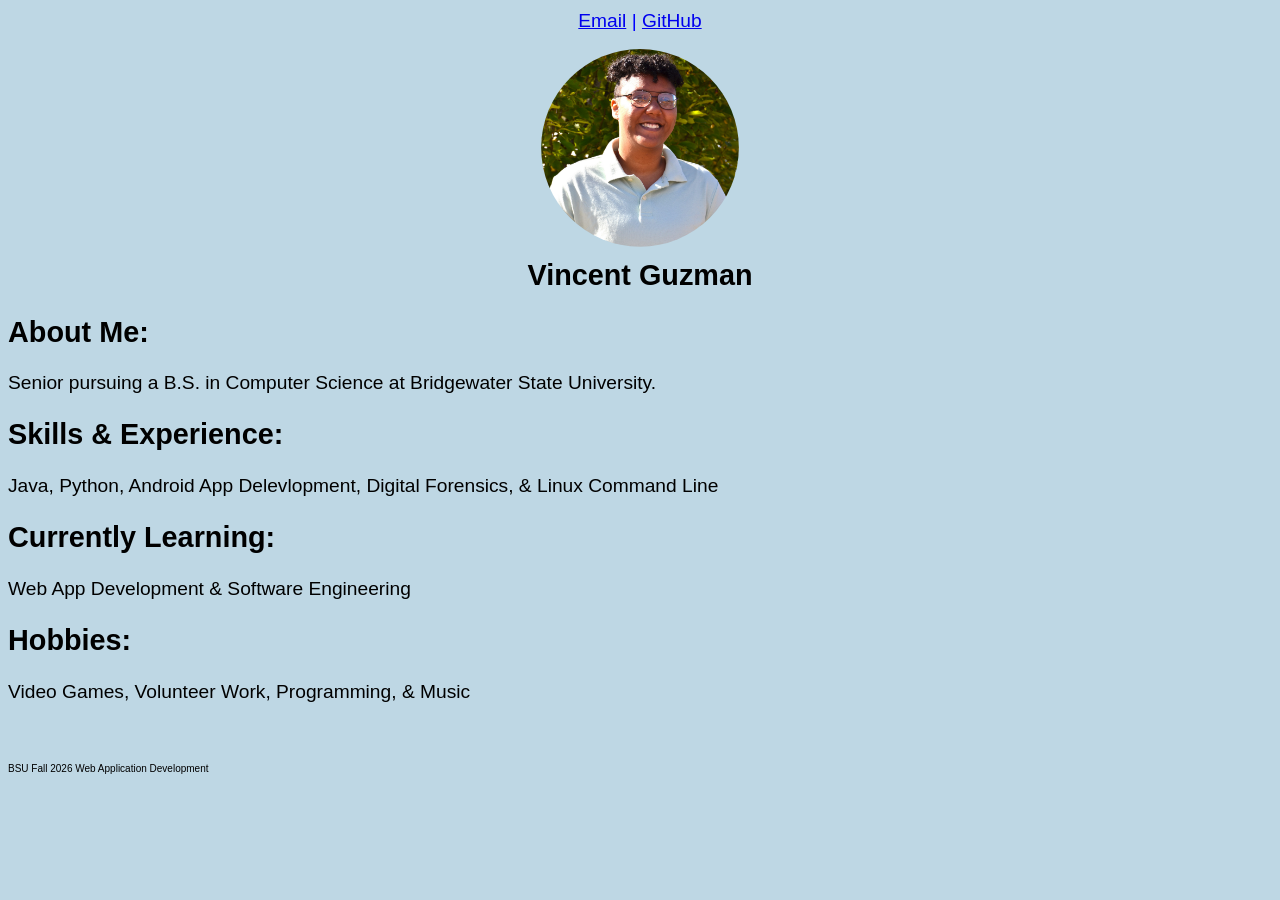
==== index.html @ 17ccca0b "Adjust font and spacing" ====
<!DOCTYPE html>
<html lang="en">
<head>
	<meta charset="utf-8">
	<title>COMP335 - Portfolios</title>
	<link rel="stylesheet" href="main.css">
</head>

<body class="main">
	
	<nav class="header">
	
			<a href="mailto:V1GUZMAN@student.bridgew.edu">Email</a> |
			<a href="https://github.com/vinguz">GitHub</a>
		
	</nav>

	<section>	<img src="me.JPG" class="image" > </section>
	<section>
	
		<h1 class="title"> Vincent Guzman</h1>
		
        
		<article>
		<h2>About Me: </h2>
		<p>
			Senior pursuing a B.S. in Computer Science at Bridgewater State University.
		</p>
        <h2>Skills & Experience: </h2>
		<p>
            Java,
			Python,
            Android App Delevlopment,
            Digital Forensics, &
            Linux Command Line
		</p>
		
		</article>
        <article> <h2>Currently Learning:</h2> 
        <p> Web App Development & Software Engineering
        </p> </article>

        <article>
		<h2>Hobbies: </h2>
		<p>
			Video Games, Volunteer Work, Programming, & Music
		</p>
		</article>

	</section>
	<footer>
		<p class="footer">
			BSU Fall 2026 Web Application Development
		</p> 
	</footer>
</body>
</html>
---- main.css ----
body {
    background-color: rgb(190, 215, 228);
    font-family:'Trebuchet MS', 'Lucida Sans Unicode', 'Lucida Grande', 'Lucida Sans', Arial, sans-serif;
    font-size: larger;
}
.header {
    color:blue;
	text-align: center;
    margin: 10px;
}

.title {
	text-align: center;
    margin: 5px;
}

.image {
    width: 200px;
    clip-path: circle(48%);
    display: block;
    margin-left: auto;
    margin-right: auto;
}

.footer{
    margin-top: 60px;
    font-size: x-small;
}
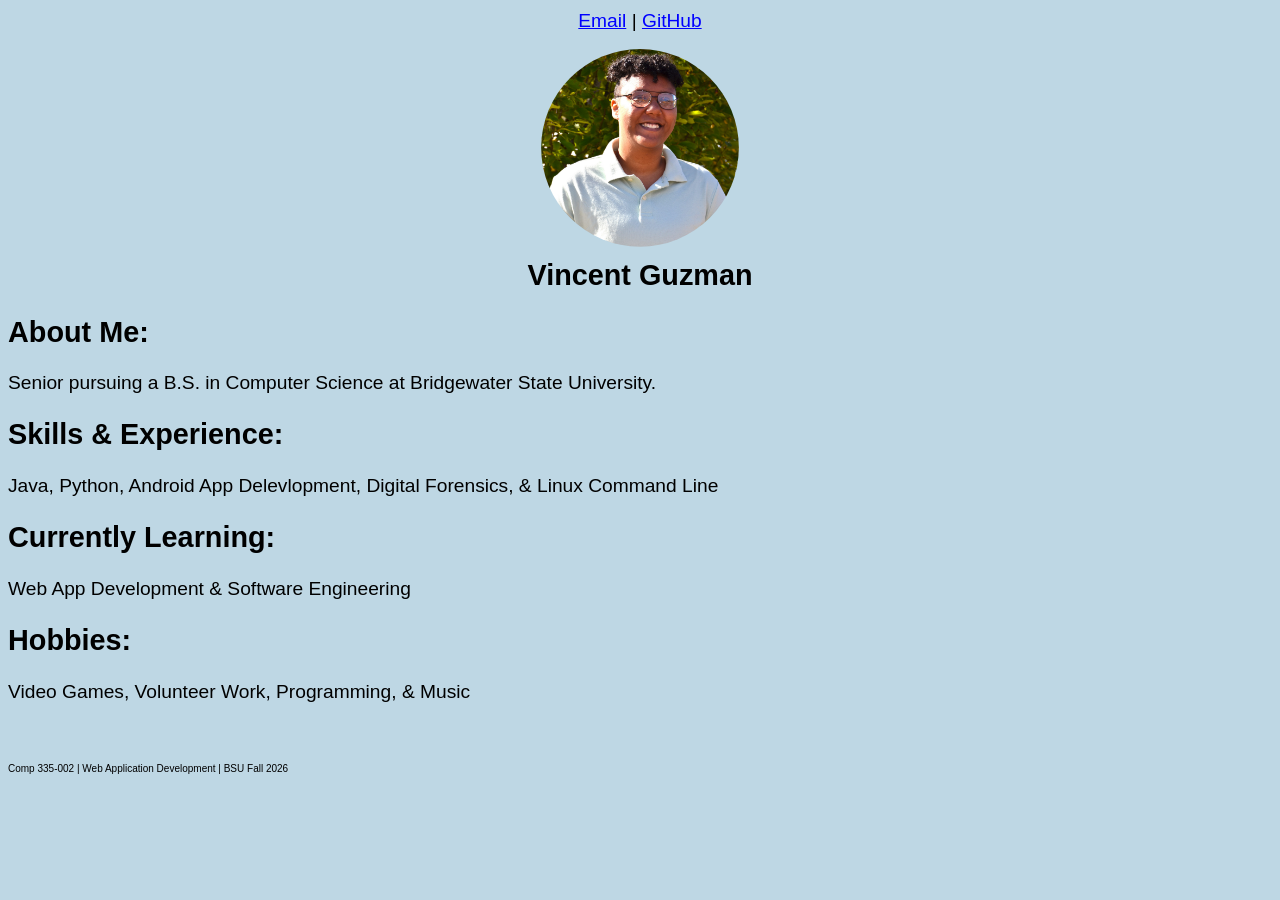
==== commit c1f68d1d: "Adjust links and footer" ====
--- a/index.html
+++ b/index.html
@@ -50,7 +50,7 @@
 	</section>
 	<footer>
 		<p class="footer">
-			BSU Fall 2026 Web Application Development
+			Comp 335-002 | Web Application Development | BSU Fall 2026
 		</p> 
 	</footer>
 </body>
--- a/main.css
+++ b/main.css
@@ -6,9 +6,16 @@
     font-size: larger;
 }
 .header {
-    color:blue;
+  
 	text-align: center;
     margin: 10px;
+}
+
+.header a,
+.header a:visited {
+    
+    color: blue;
+    
 }
 
 .title {
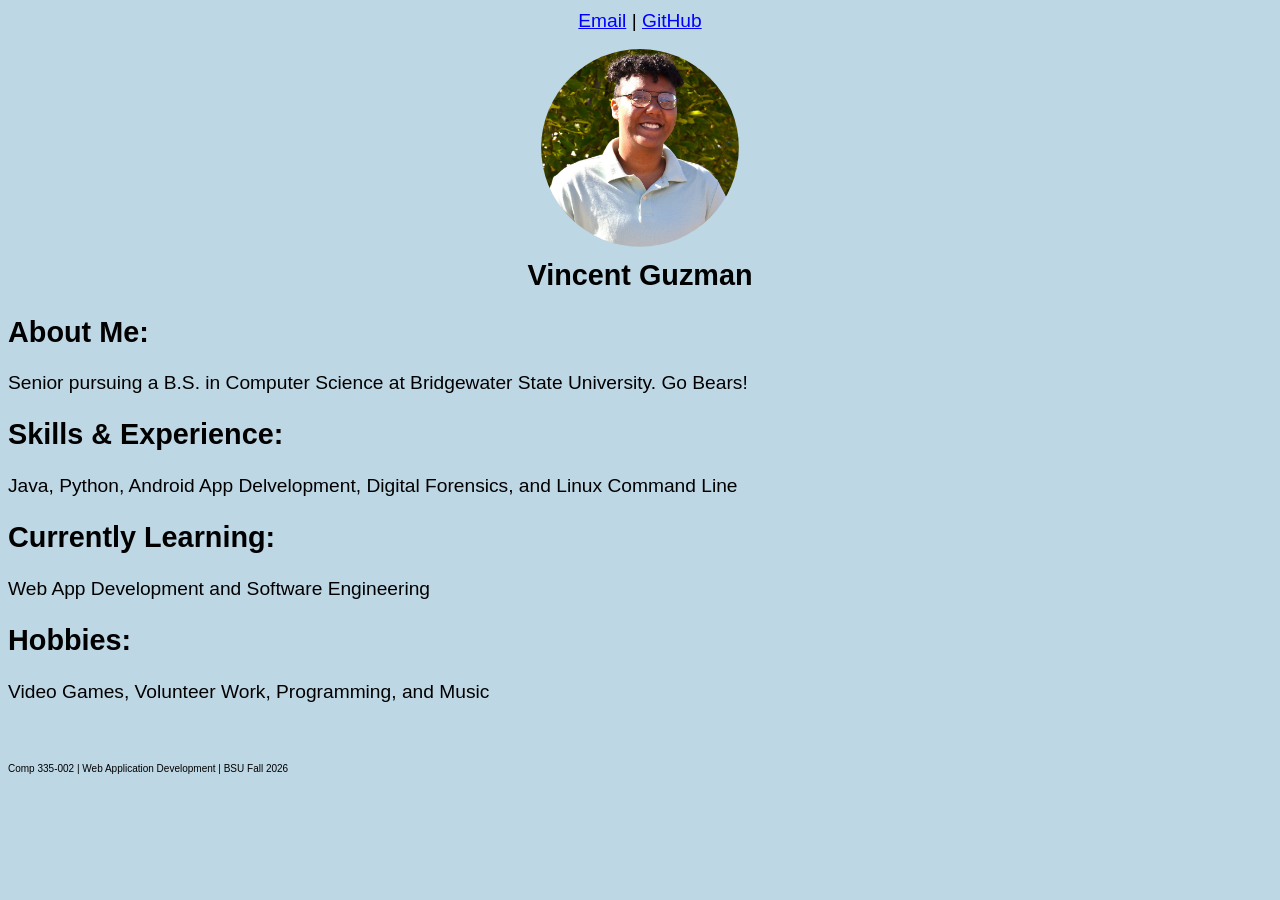
==== commit d3975405: "Adjust wording" ====
--- a/index.html
+++ b/index.html
@@ -2,7 +2,7 @@
 <html lang="en">
 <head>
 	<meta charset="utf-8">
-	<title>COMP335 - Portfolios</title>
+	<title>vinguz.github.io</title>
 	<link rel="stylesheet" href="main.css">
 </head>
 
@@ -24,26 +24,26 @@
 		<article>
 		<h2>About Me: </h2>
 		<p>
-			Senior pursuing a B.S. in Computer Science at Bridgewater State University.
+			Senior pursuing a B.S. in Computer Science at Bridgewater State University. Go Bears!
 		</p>
         <h2>Skills & Experience: </h2>
 		<p>
             Java,
 			Python,
-            Android App Delevlopment,
-            Digital Forensics, &
+            Android App Delvelopment,
+            Digital Forensics, and
             Linux Command Line
 		</p>
 		
 		</article>
         <article> <h2>Currently Learning:</h2> 
-        <p> Web App Development & Software Engineering
+        <p> Web App Development and Software Engineering
         </p> </article>
 
         <article>
 		<h2>Hobbies: </h2>
 		<p>
-			Video Games, Volunteer Work, Programming, & Music
+			Video Games, Volunteer Work, Programming, and Music
 		</p>
 		</article>
 
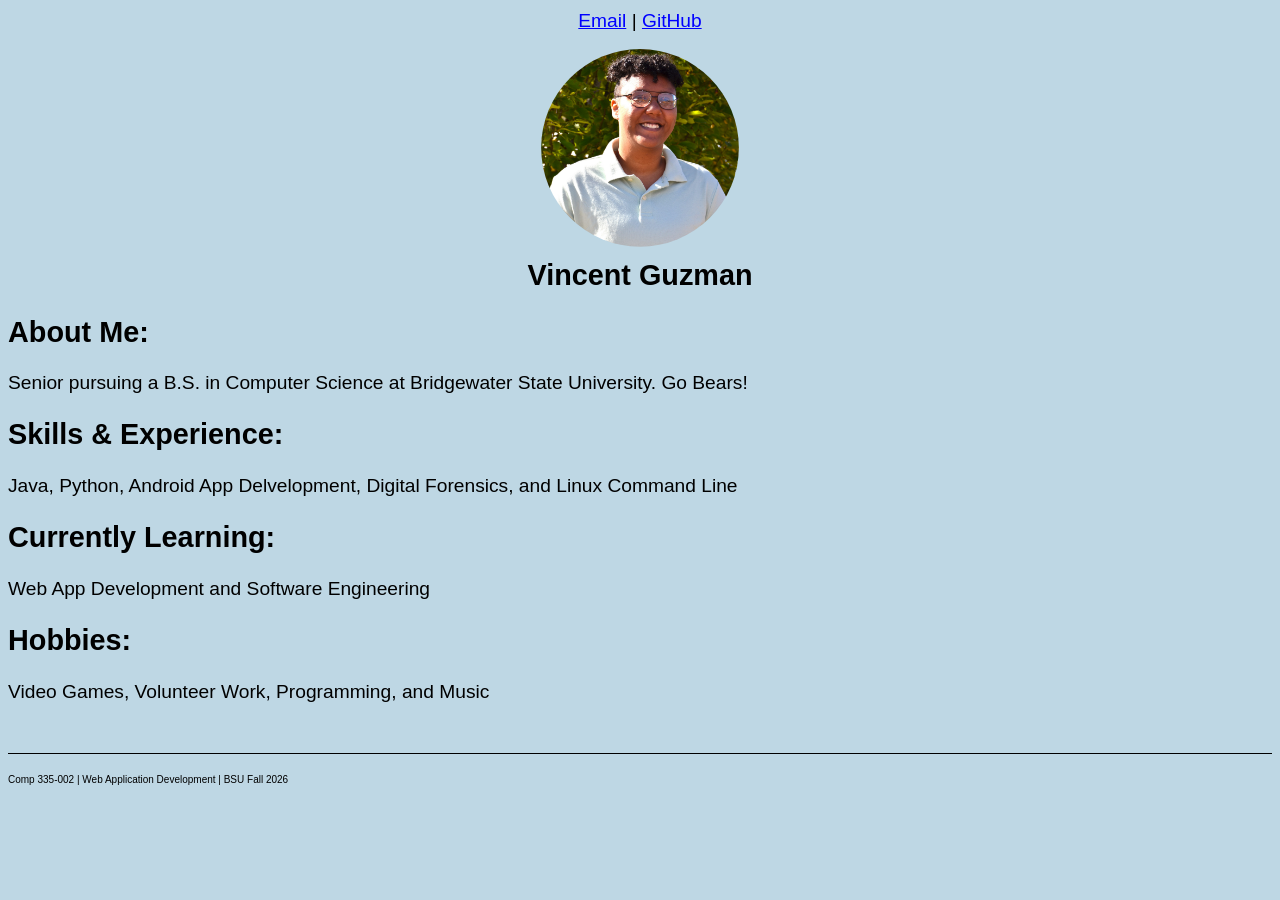
==== commit 7c7a0221: "Adjust footer" ====
--- a/index.html
+++ b/index.html
@@ -48,6 +48,9 @@
 		</article>
 
 	</section>
+	<span class = "line"> 
+		
+	</span>
 	<footer>
 		<p class="footer">
 			Comp 335-002 | Web Application Development | BSU Fall 2026
--- a/main.css
+++ b/main.css
@@ -13,7 +13,7 @@
 
 .header a,
 .header a:visited {
-    
+
     color: blue;
     
 }
@@ -31,7 +31,15 @@
     margin-right: auto;
 }
 
+.line {
+    margin-top: 50px;
+    border-top: 1px solid black;
+    display:block;
+        }
+
+
 .footer{
-    margin-top: 60px;
+    margin-top: 20px;
     font-size: x-small;
-}+}
+
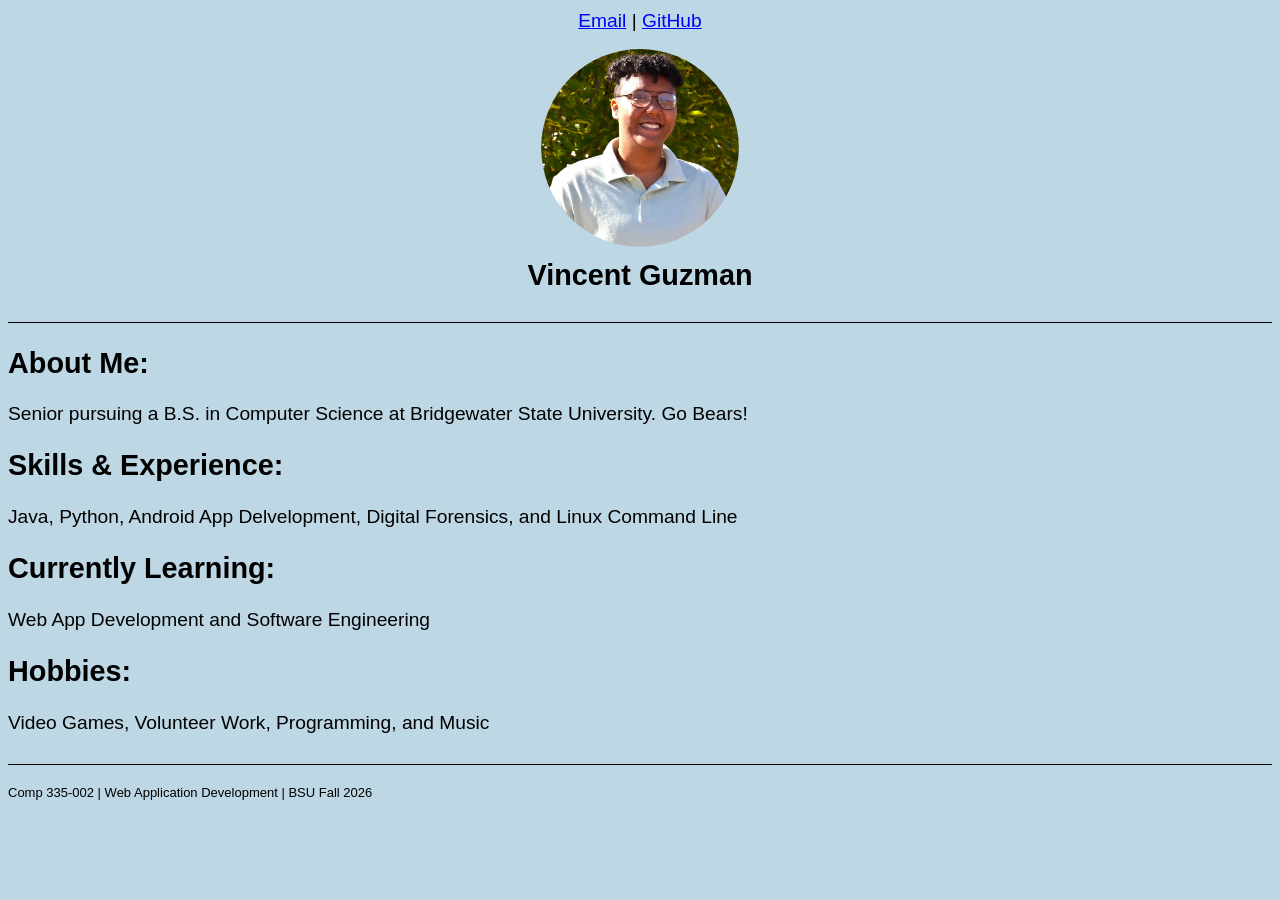
==== commit 17220cc9: "Adjust sections" ====
--- a/index.html
+++ b/index.html
@@ -19,7 +19,7 @@
 	<section>
 	
 		<h1 class="title"> Vincent Guzman</h1>
-		
+		<span class = "line"> </span>
         
 		<article>
 		<h2>About Me: </h2>
@@ -48,9 +48,7 @@
 		</article>
 
 	</section>
-	<span class = "line"> 
-		
-	</span>
+	<span class = "line"> </span>
 	<footer>
 		<p class="footer">
 			Comp 335-002 | Web Application Development | BSU Fall 2026
--- a/main.css
+++ b/main.css
@@ -32,7 +32,7 @@
 }
 
 .line {
-    margin-top: 50px;
+    margin-top: 30px;
     border-top: 1px solid black;
     display:block;
         }
@@ -40,6 +40,6 @@
 
 .footer{
     margin-top: 20px;
-    font-size: x-small;
+    font-size: small;
 }
 
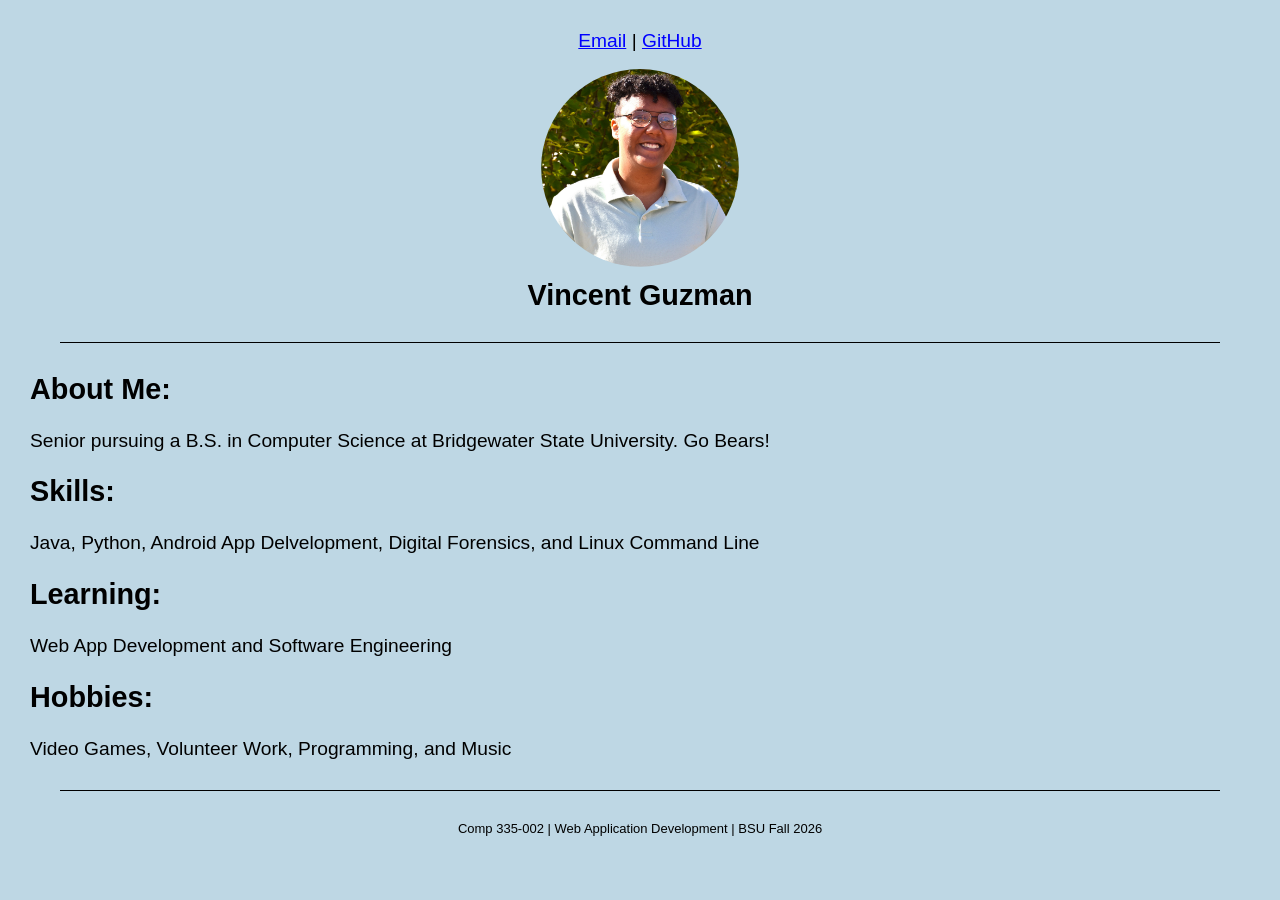
==== commit a7a0c84c: "Edit body section" ====
--- a/index.html
+++ b/index.html
@@ -26,17 +26,14 @@
 		<p>
 			Senior pursuing a B.S. in Computer Science at Bridgewater State University. Go Bears!
 		</p>
-        <h2>Skills & Experience: </h2>
+        <h2>Skills: </h2>
 		<p>
-            Java,
-			Python,
-            Android App Delvelopment,
-            Digital Forensics, and
-            Linux Command Line
+            Java, Python, Android App Delvelopment,
+            Digital Forensics, and Linux Command Line
 		</p>
 		
 		</article>
-        <article> <h2>Currently Learning:</h2> 
+        <article> <h2>Learning:</h2> 
         <p> Web App Development and Software Engineering
         </p> </article>
 
--- a/main.css
+++ b/main.css
@@ -4,6 +4,7 @@
     background-color: rgb(190, 215, 228);
     font-family:'Trebuchet MS', 'Lucida Sans Unicode', 'Lucida Grande', 'Lucida Sans', Arial, sans-serif;
     font-size: larger;
+    margin: 30px;
 }
 .header {
   
@@ -32,14 +33,14 @@
 }
 
 .line {
-    margin-top: 30px;
+    margin: 30px 30px;
     border-top: 1px solid black;
     display:block;
         }
 
 
 .footer{
-    margin-top: 20px;
+    text-align: center;
     font-size: small;
 }
 
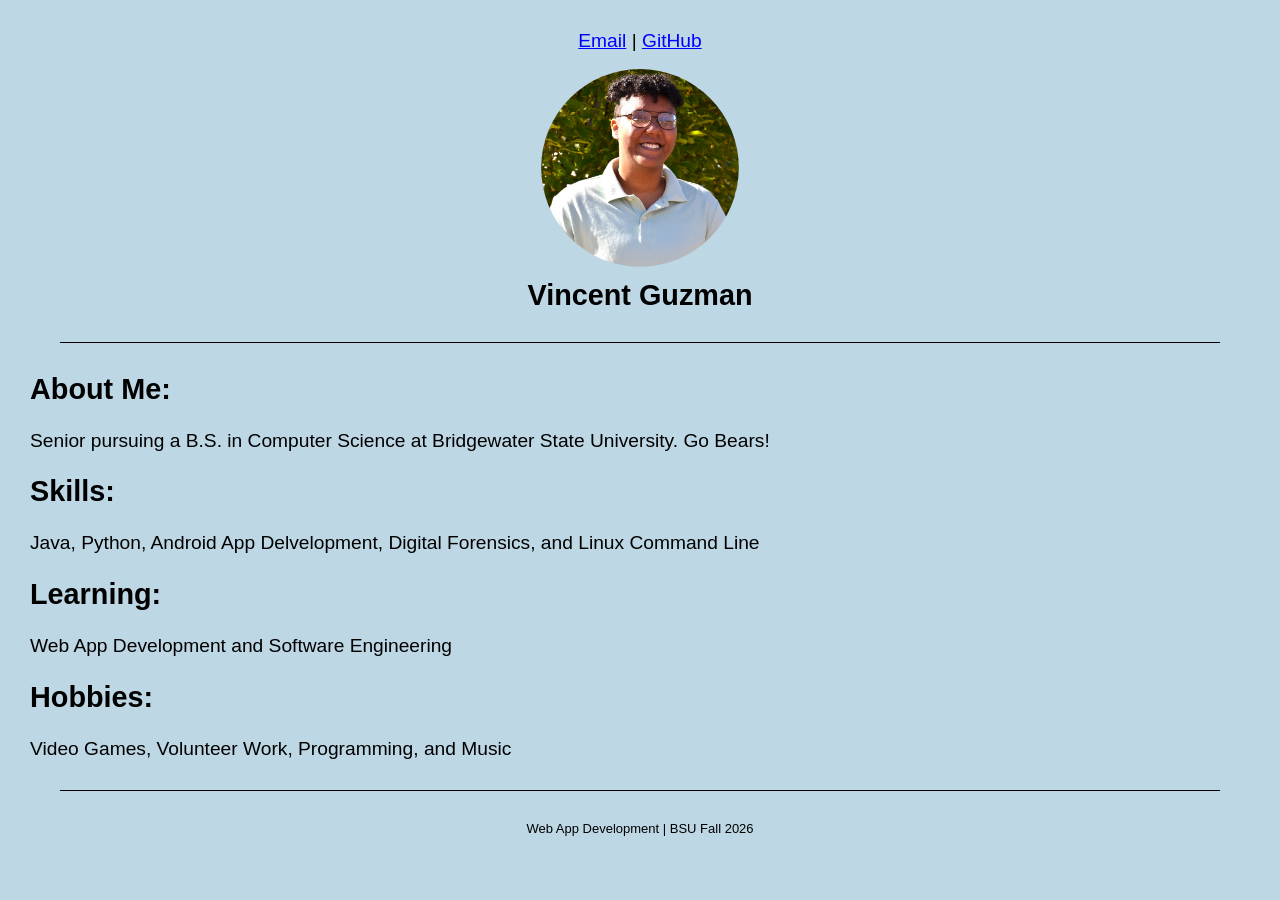
==== commit cfbed58d: "Edit footer" ====
--- a/index.html
+++ b/index.html
@@ -48,7 +48,7 @@
 	<span class = "line"> </span>
 	<footer>
 		<p class="footer">
-			Comp 335-002 | Web Application Development | BSU Fall 2026
+			Web App Development | BSU Fall 2026
 		</p> 
 	</footer>
 </body>
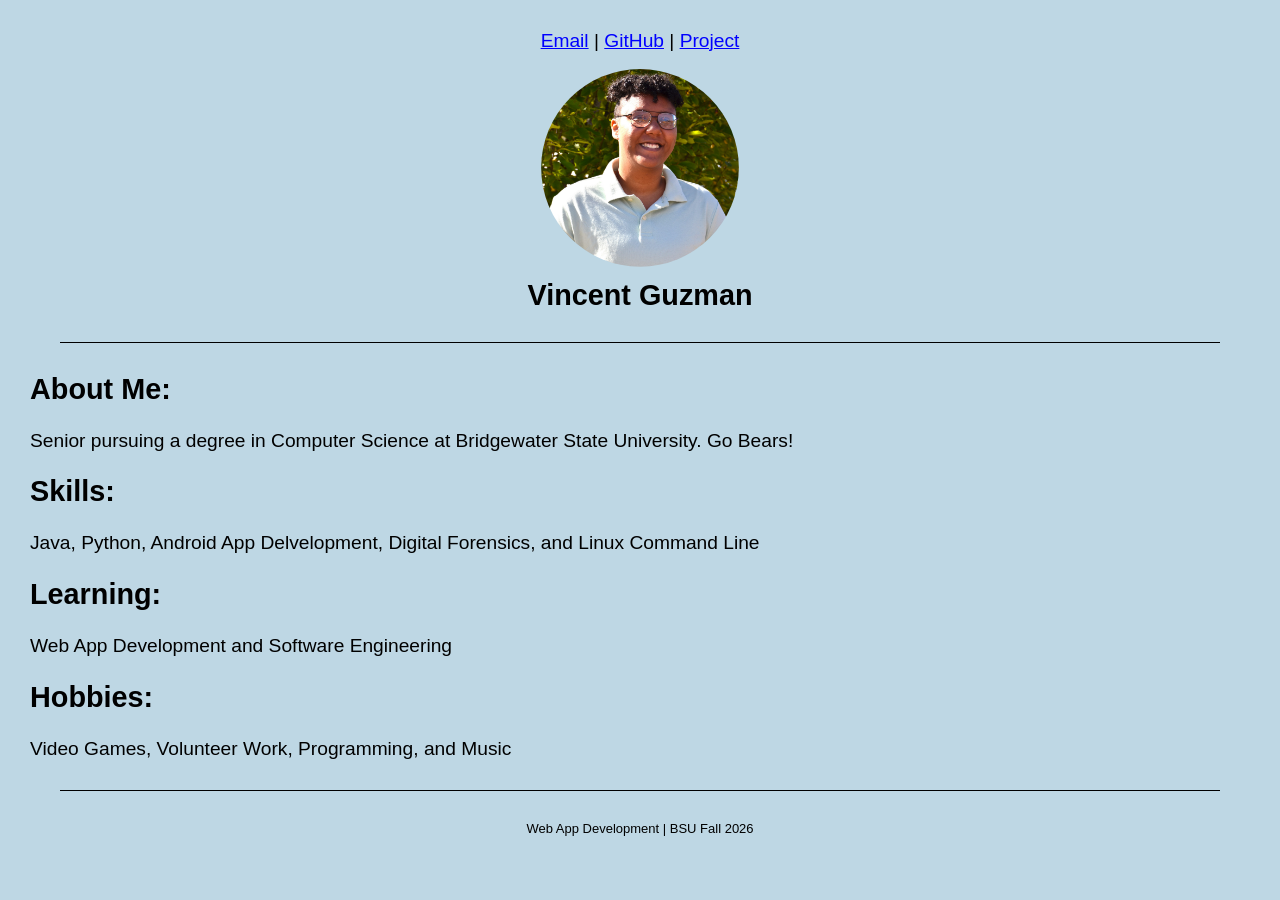
==== commit 15901886: "added project.html" ====
--- a/index.html
+++ b/index.html
@@ -11,7 +11,8 @@
 	<nav class="header">
 	
 			<a href="mailto:V1GUZMAN@student.bridgew.edu">Email</a> |
-			<a href="https://github.com/vinguz">GitHub</a>
+			<a href="https://github.com/vinguz">GitHub</a> |
+			<a href="project.html">Project</a>
 		
 	</nav>
 
@@ -24,7 +25,7 @@
 		<article>
 		<h2>About Me: </h2>
 		<p>
-			Senior pursuing a B.S. in Computer Science at Bridgewater State University. Go Bears!
+			Senior pursuing a degree in Computer Science at Bridgewater State University. Go Bears!
 		</p>
         <h2>Skills: </h2>
 		<p>
